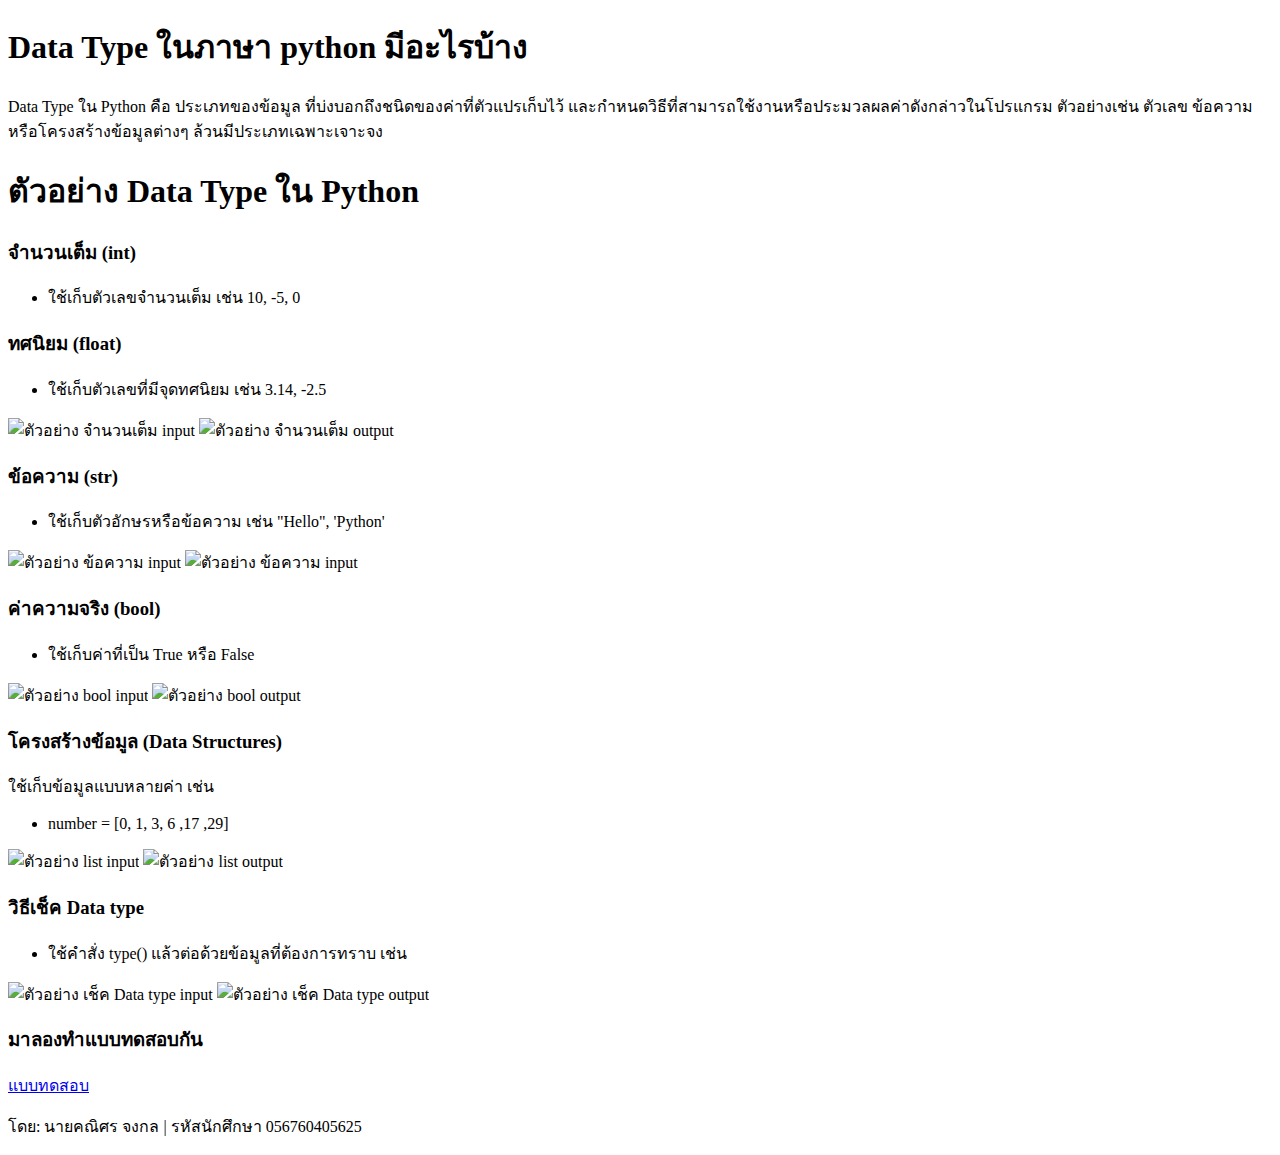
==== index.html @ c1c0dcb4 "add index" ====
<!DOCTYPE html>
<html lang="en">

<head>
    <meta charset="UTF-8">
    <meta name="viewport" content="width=device-width, initial-scale=1.0">
    <title>มาทำความรู้จัก Data type ในภาษา python</title>
    <link rel="stylesheet" href="stylee.css">

</head>

<body>
    <!--Hello-->
    <h1>Data Type ในภาษา python มีอะไรบ้าง</h1>
    <p>Data Type ใน Python คือ ประเภทของข้อมูล ที่บ่งบอกถึงชนิดของค่าที่ตัวแปรเก็บไว้ และกำหนดวิธีที่สามารถใช้งานหรือประมวลผลค่าดังกล่าวในโปรแกรม ตัวอย่างเช่น ตัวเลข ข้อความ หรือโครงสร้างข้อมูลต่างๆ ล้วนมีประเภทเฉพาะเจาะจง</p>

    <h1>ตัวอย่าง Data Type ใน Python</h1>
    
    <h3>จำนวนเต็ม (int)</h3>
    <ul>
        <li>ใช้เก็บตัวเลขจำนวนเต็ม เช่น 10, -5, 0</li>
    </ul>

    <h3>ทศนิยม (float)</h3>
    <ul>
        <li>ใช้เก็บตัวเลขที่มีจุดทศนิยม เช่น 3.14, -2.5</li>
    </ul>
    
    <img 
    class="ex-1"
    src="c:\Users\ROG Zephyrus\Pictures\Screenshots\Screenshot 2025-01-06 135157.png" 
    alt="ตัวอย่าง จำนวนเต็ม input"/>

    <img 
    class="ex-1"
    src="c:\Users\ROG Zephyrus\Pictures\Screenshots\Screenshot 2025-01-06 135203.png" 
    alt="ตัวอย่าง จำนวนเต็ม output"/>

    <h3>ข้อความ (str)</h3>
    <ul>
        <li>ใช้เก็บตัวอักษรหรือข้อความ เช่น "Hello", 'Python'</li>
    </ul>

    <img 
    class="ex-2"
    src="c:\Users\ROG Zephyrus\Pictures\Screenshots\Screenshot 2025-01-06 141234.png" alt="ตัวอย่าง ข้อความ input"/>

    <img 
    class="ex-2"
    src="c:\Users\ROG Zephyrus\Pictures\Screenshots\Screenshot 2025-01-06 141242.png" alt="ตัวอย่าง ข้อความ input"/>

    <h3>ค่าความจริง (bool)</h3>
    <ul>
        <li>ใช้เก็บค่าที่เป็น True หรือ False</li>
    </ul>
    
    <img 
    class="ex-3"
    src="c:\Users\ROG Zephyrus\Pictures\Screenshots\Screenshot 2025-01-06 142405.png" alt="ตัวอย่าง bool input"/>

    <img 
    class="ex-3"
    src="c:\Users\ROG Zephyrus\Pictures\Screenshots\Screenshot 2025-01-06 142414.png" alt="ตัวอย่าง bool output"/>

    <h3>โครงสร้างข้อมูล (Data Structures)</h3>
    <h>ใช้เก็บข้อมูลแบบหลายค่า เช่น</h>
    <ul>
        <li>number = [0, 1, 3, 6 ,17 ,29]</li>
    </ul>
    
    <img 
    class="ex-4"
    src="c:\Users\ROG Zephyrus\Pictures\Screenshots\Screenshot 2025-01-06 143451.png" alt="ตัวอย่าง list input"/>

    <img
    class="ex-4"
    src="c:\Users\ROG Zephyrus\Pictures\Screenshots\Screenshot 2025-01-06 143518.png" alt="ตัวอย่าง list output"/>

    <h3>วิธีเช็ค Data type </h3>
    <ul>
        <li>ใช้คำสั่ง type() แล้วต่อด้วยข้อมูลที่ต้องการทราบ เช่น</li>
    </ul>

    <img 
    class="ex-5"
    src="c:\Users\ROG Zephyrus\Pictures\Screenshots\Screenshot 2025-01-06 144559.png" alt="ตัวอย่าง เช็ค Data type input "/>

    <img 
    class="ex-5"
    src="c:\Users\ROG Zephyrus\Pictures\Screenshots\Screenshot 2025-01-06 144609.png" alt="ตัวอย่าง เช็ค Data type output "/>

    <h3>มาลองทำแบบทดสอบกัน</h3>
    <a href="contact.html" target="_blank">แบบทดสอบ</a>

    <footer>
        <p>โดย: นายคณิศร จงกล | รหัสนักศึกษา 056760405625</p>
    </footer>

</body>

</html>
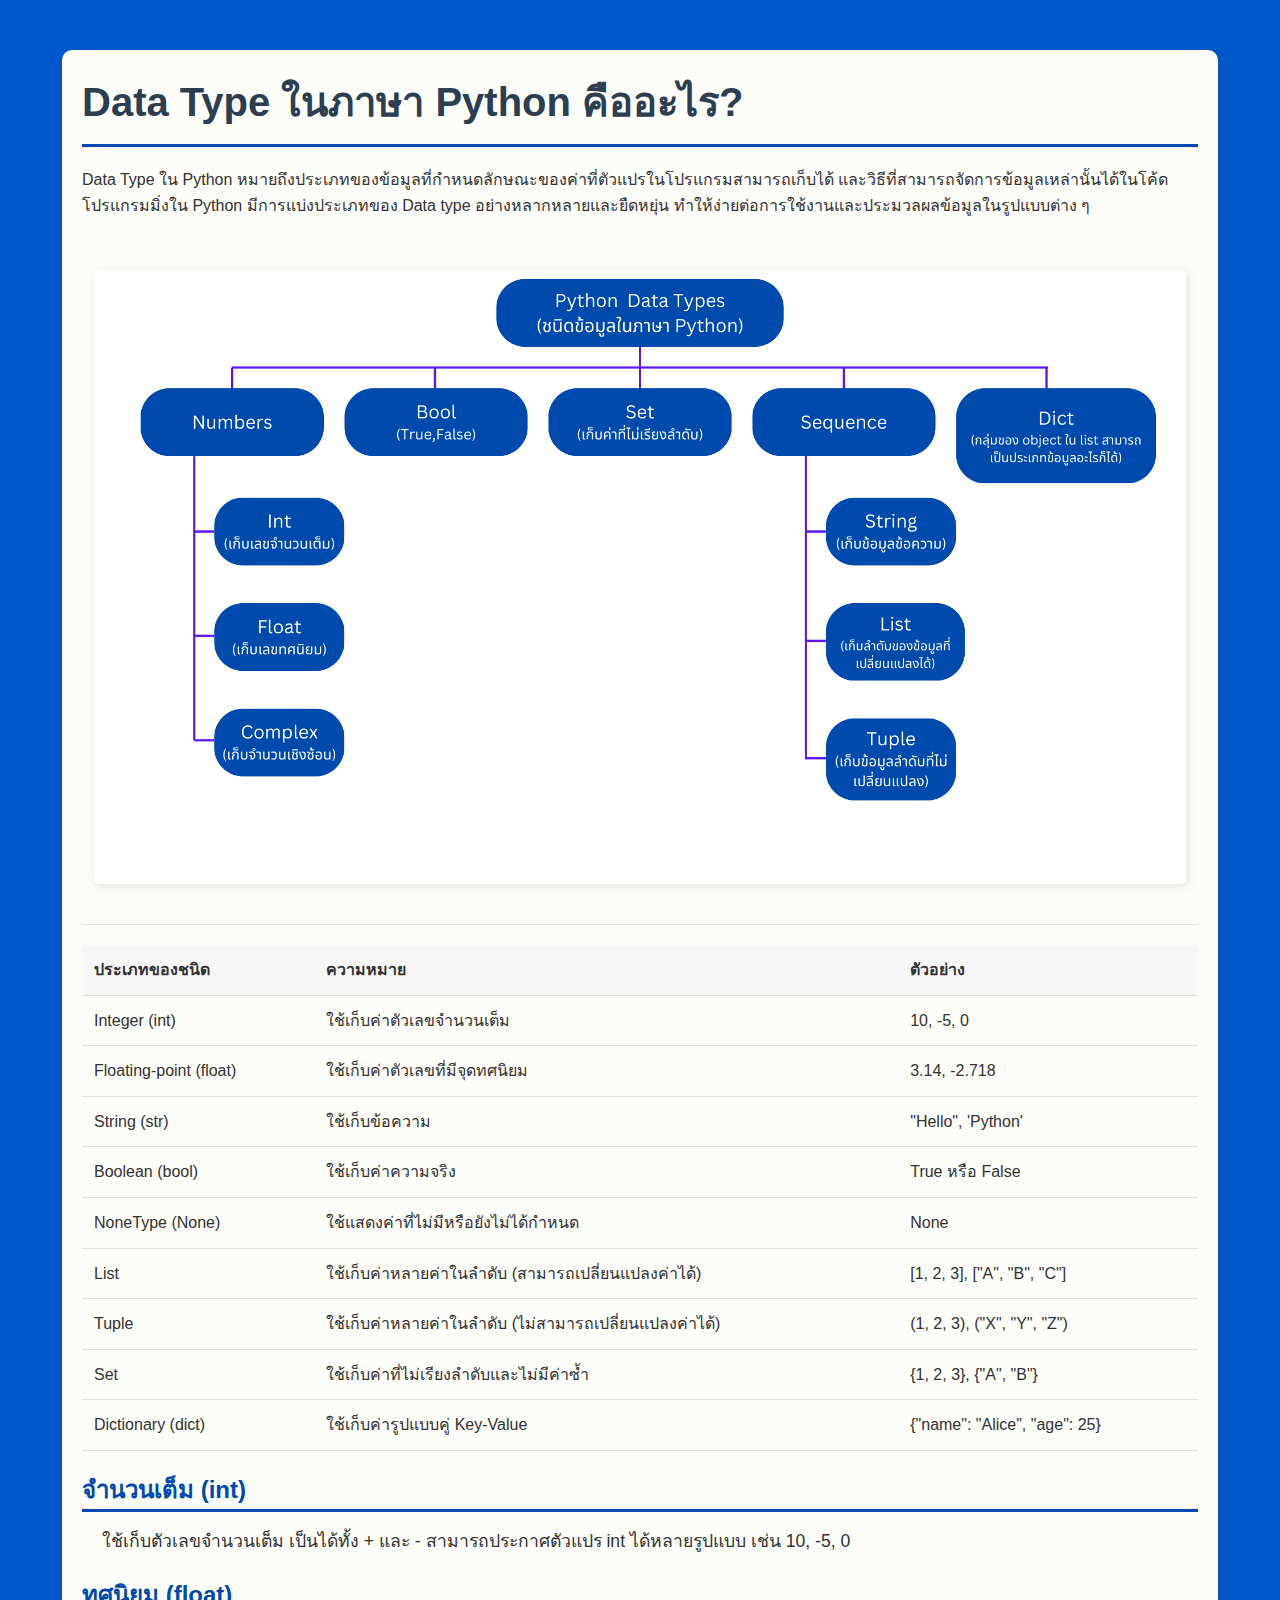
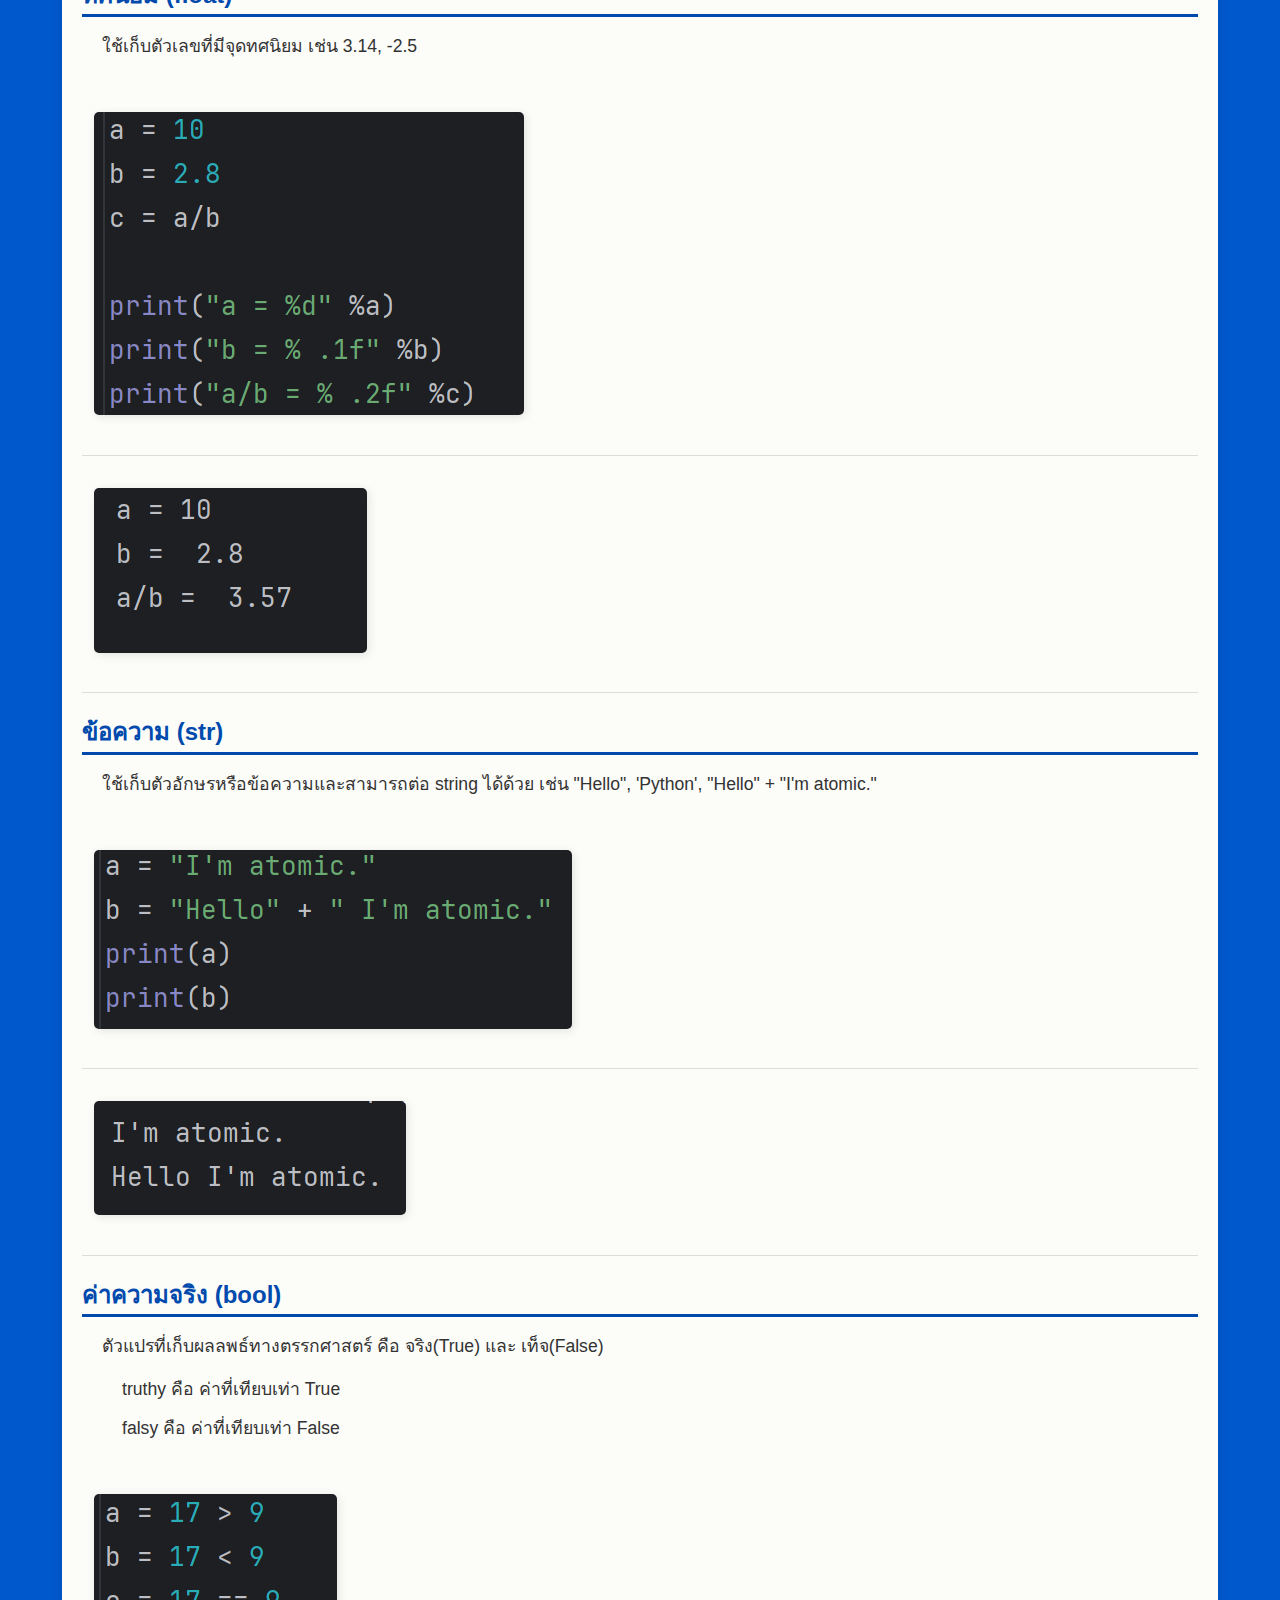
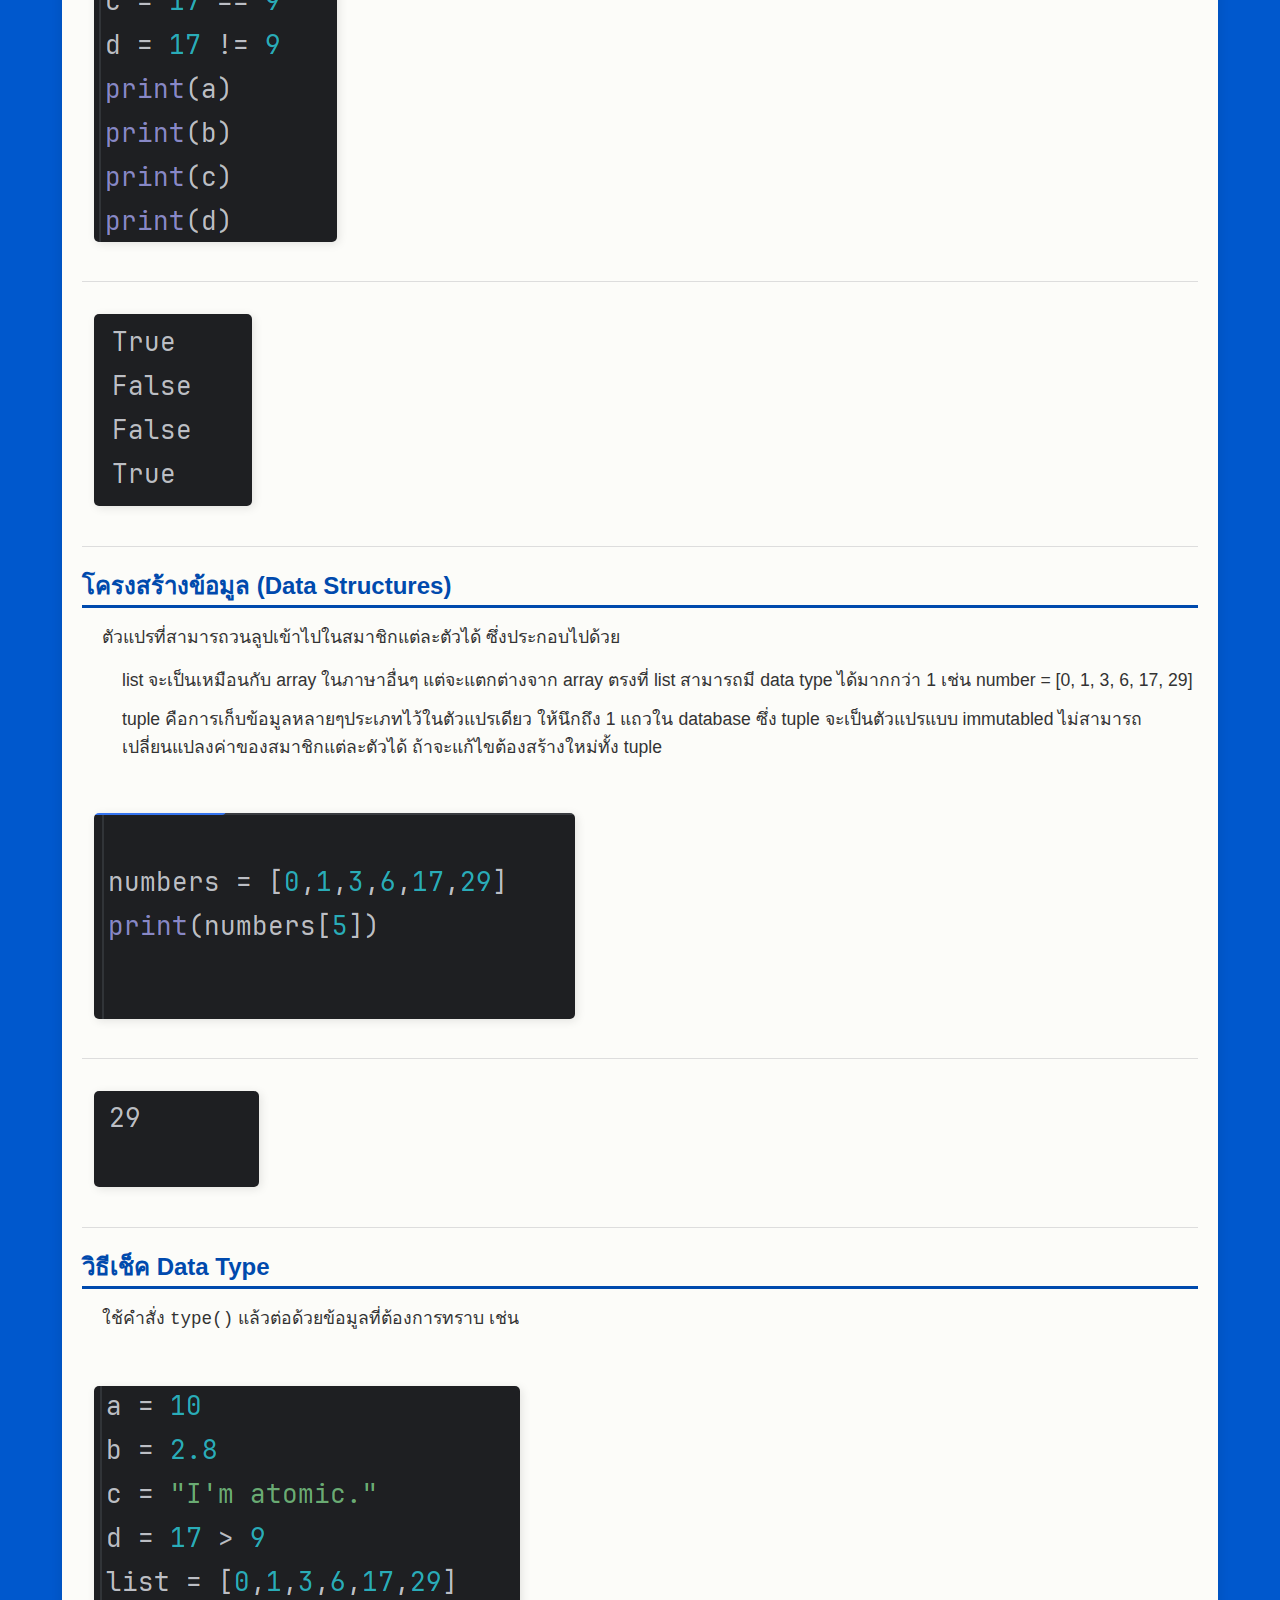
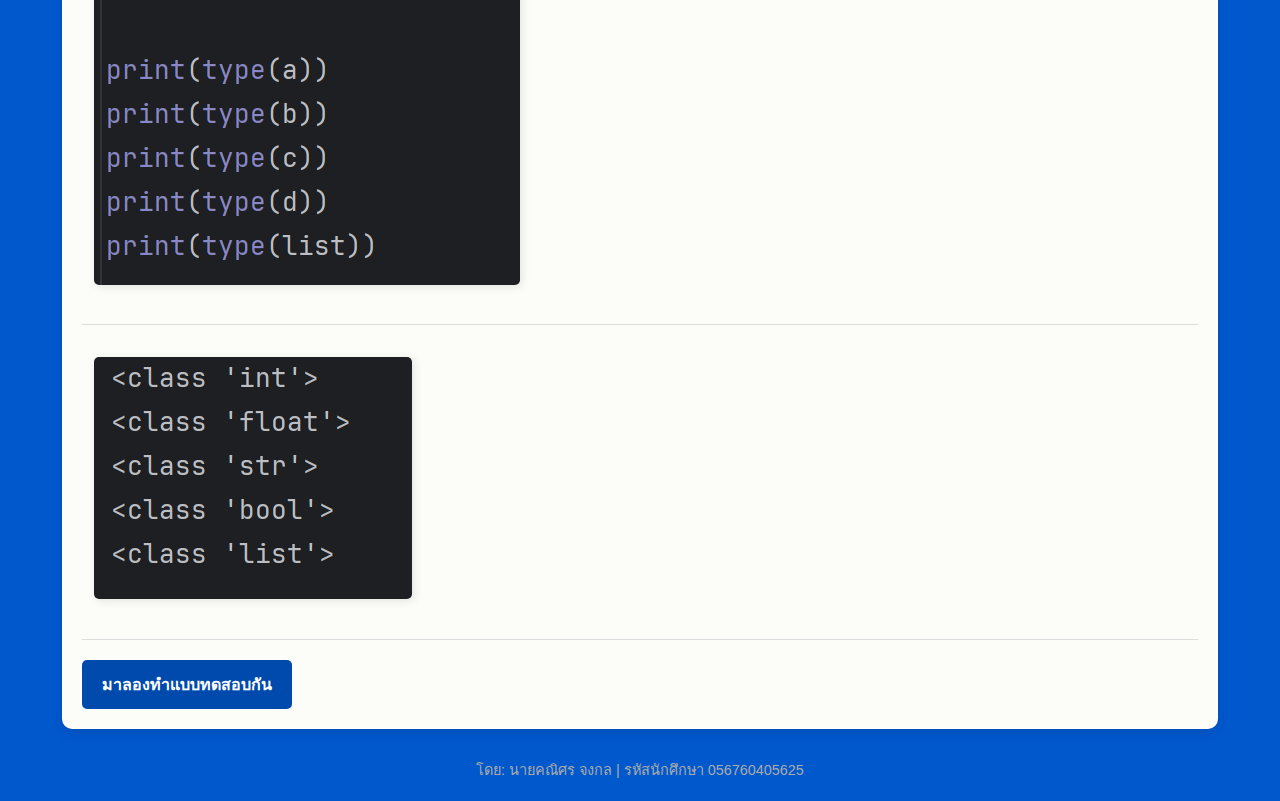
==== commit ad65077f: "add" ====
--- a/index.html
+++ b/index.html
@@ -1,101 +1,203 @@
 <!DOCTYPE html>
-<html lang="en">
+<html lang="th">
 
 <head>
     <meta charset="UTF-8">
     <meta name="viewport" content="width=device-width, initial-scale=1.0">
-    <title>มาทำความรู้จัก Data type ในภาษา python</title>
-    <link rel="stylesheet" href="stylee.css">
-
+    <title>มาทำความรู้จัก Data type ในภาษา Python</title>
+    <link rel="stylesheet" href="style.css">
+    <link rel="icon" href="pictures/icon data type-Photoroom.png" type="image/png">
 </head>
 
 <body>
-    <!--Hello-->
-    <h1>Data Type ในภาษา python มีอะไรบ้าง</h1>
-    <p>Data Type ใน Python คือ ประเภทของข้อมูล ที่บ่งบอกถึงชนิดของค่าที่ตัวแปรเก็บไว้ และกำหนดวิธีที่สามารถใช้งานหรือประมวลผลค่าดังกล่าวในโปรแกรม ตัวอย่างเช่น ตัวเลข ข้อความ หรือโครงสร้างข้อมูลต่างๆ ล้วนมีประเภทเฉพาะเจาะจง</p>
-
-    <h1>ตัวอย่าง Data Type ใน Python</h1>
-    
-    <h3>จำนวนเต็ม (int)</h3>
-    <ul>
-        <li>ใช้เก็บตัวเลขจำนวนเต็ม เช่น 10, -5, 0</li>
-    </ul>
-
-    <h3>ทศนิยม (float)</h3>
-    <ul>
-        <li>ใช้เก็บตัวเลขที่มีจุดทศนิยม เช่น 3.14, -2.5</li>
-    </ul>
-    
-    <img 
-    class="ex-1"
-    src="c:\Users\ROG Zephyrus\Pictures\Screenshots\Screenshot 2025-01-06 135157.png" 
-    alt="ตัวอย่าง จำนวนเต็ม input"/>
-
-    <img 
-    class="ex-1"
-    src="c:\Users\ROG Zephyrus\Pictures\Screenshots\Screenshot 2025-01-06 135203.png" 
-    alt="ตัวอย่าง จำนวนเต็ม output"/>
-
-    <h3>ข้อความ (str)</h3>
-    <ul>
-        <li>ใช้เก็บตัวอักษรหรือข้อความ เช่น "Hello", 'Python'</li>
-    </ul>
-
-    <img 
-    class="ex-2"
-    src="c:\Users\ROG Zephyrus\Pictures\Screenshots\Screenshot 2025-01-06 141234.png" alt="ตัวอย่าง ข้อความ input"/>
-
-    <img 
-    class="ex-2"
-    src="c:\Users\ROG Zephyrus\Pictures\Screenshots\Screenshot 2025-01-06 141242.png" alt="ตัวอย่าง ข้อความ input"/>
-
-    <h3>ค่าความจริง (bool)</h3>
-    <ul>
-        <li>ใช้เก็บค่าที่เป็น True หรือ False</li>
-    </ul>
-    
-    <img 
-    class="ex-3"
-    src="c:\Users\ROG Zephyrus\Pictures\Screenshots\Screenshot 2025-01-06 142405.png" alt="ตัวอย่าง bool input"/>
-
-    <img 
-    class="ex-3"
-    src="c:\Users\ROG Zephyrus\Pictures\Screenshots\Screenshot 2025-01-06 142414.png" alt="ตัวอย่าง bool output"/>
-
-    <h3>โครงสร้างข้อมูล (Data Structures)</h3>
-    <h>ใช้เก็บข้อมูลแบบหลายค่า เช่น</h>
-    <ul>
-        <li>number = [0, 1, 3, 6 ,17 ,29]</li>
-    </ul>
-    
-    <img 
-    class="ex-4"
-    src="c:\Users\ROG Zephyrus\Pictures\Screenshots\Screenshot 2025-01-06 143451.png" alt="ตัวอย่าง list input"/>
-
-    <img
-    class="ex-4"
-    src="c:\Users\ROG Zephyrus\Pictures\Screenshots\Screenshot 2025-01-06 143518.png" alt="ตัวอย่าง list output"/>
-
-    <h3>วิธีเช็ค Data type </h3>
-    <ul>
-        <li>ใช้คำสั่ง type() แล้วต่อด้วยข้อมูลที่ต้องการทราบ เช่น</li>
-    </ul>
-
-    <img 
-    class="ex-5"
-    src="c:\Users\ROG Zephyrus\Pictures\Screenshots\Screenshot 2025-01-06 144559.png" alt="ตัวอย่าง เช็ค Data type input "/>
-
-    <img 
-    class="ex-5"
-    src="c:\Users\ROG Zephyrus\Pictures\Screenshots\Screenshot 2025-01-06 144609.png" alt="ตัวอย่าง เช็ค Data type output "/>
-
-    <h3>มาลองทำแบบทดสอบกัน</h3>
-    <a href="contact.html" target="_blank">แบบทดสอบ</a>
-
-    <footer>
-        <p>โดย: นายคณิศร จงกล | รหัสนักศึกษา 056760405625</p>
-    </footer>
-
+    <div class="container">
+        <h1>Data Type ในภาษา Python คืออะไร?</h1>
+        <p>
+            Data Type ใน Python หมายถึงประเภทของข้อมูลที่กำหนดลักษณะของค่าที่ตัวแปรในโปรแกรมสามารถเก็บได้
+            และวิธีที่สามารถจัดการข้อมูลเหล่านั้นได้ในโค้ด โปรแกรมมิ่งใน Python มีการแบ่งประเภทของ Data type
+            อย่างหลากหลายและยืดหยุ่น ทำให้ง่ายต่อการใช้งานและประมวลผลข้อมูลในรูปแบบต่าง ๆ
+        </p>
+
+        <table>
+            <thead>
+                <tr>
+                    <td>
+                        <img src="pictures/Python Data Type.png" alt="รูปตัวอย่าง Data Type ใน Python" />
+                    </td>
+                </tr>
+            </thead>
+        </table>
+
+        <table>
+            <thead>
+                <tr>
+                    <th>ประเภทของชนิด</th>
+                    <th>ความหมาย</th>
+                    <th>ตัวอย่าง</th>
+                </tr>
+            </thead>
+            <tbody>
+                <tr>
+                    <td>Integer (int)</td>
+                    <td>ใช้เก็บค่าตัวเลขจำนวนเต็ม</td>
+                    <td>10, -5, 0</td>
+                </tr>
+                <tr>
+                    <td>Floating-point (float)</td>
+                    <td>ใช้เก็บค่าตัวเลขที่มีจุดทศนิยม</td>
+                    <td>3.14, -2.718</td>
+                </tr>
+                <tr>
+                    <td>String (str)</td>
+                    <td>ใช้เก็บข้อความ</td>
+                    <td>"Hello", 'Python'</td>
+                </tr>
+                <tr>
+                    <td>Boolean (bool)</td>
+                    <td>ใช้เก็บค่าความจริง</td>
+                    <td>True หรือ False</td>
+                </tr>
+                <tr>
+                    <td>NoneType (None)</td>
+                    <td>ใช้แสดงค่าที่ไม่มีหรือยังไม่ได้กำหนด</td>
+                    <td>None</td>
+                </tr>
+                <tr>
+                    <td>List</td>
+                    <td>ใช้เก็บค่าหลายค่าในลำดับ (สามารถเปลี่ยนแปลงค่าได้)</td>
+                    <td>[1, 2, 3], ["A", "B", "C"]</td>
+                </tr>
+                <tr>
+                    <td>Tuple</td>
+                    <td>ใช้เก็บค่าหลายค่าในลำดับ (ไม่สามารถเปลี่ยนแปลงค่าได้)</td>
+                    <td>(1, 2, 3), ("X", "Y", "Z")</td>
+                </tr>
+                <tr>
+                    <td>Set</td>
+                    <td>ใช้เก็บค่าที่ไม่เรียงลำดับและไม่มีค่าซ้ำ</td>
+                    <td>{1, 2, 3}, {"A", "B"}</td>
+                </tr>
+                <tr>
+                    <td>Dictionary (dict)</td>
+                    <td>ใช้เก็บค่ารูปแบบคู่ Key-Value</td>
+                    <td>{"name": "Alice", "age": 25}</td>
+                </tr>
+            </tbody>
+        </table>
+
+        <h3>จำนวนเต็ม (int)</h3>
+        <ul>
+            <li>ใช้เก็บตัวเลขจำนวนเต็ม เป็นได้ทั้ง + และ - สามารถประกาศตัวแปร int ได้หลายรูปแบบ เช่น 10, -5, 0</li>
+        </ul>
+
+        <h3>ทศนิยม (float)</h3>
+        <ul>
+            <li>ใช้เก็บตัวเลขที่มีจุดทศนิยม เช่น 3.14, -2.5</li>
+        </ul>
+
+        <table>
+            <thead>
+                <tr>
+                    <td><img class="ex-1" src="pictures/Screenshot 2025-01-06 135157.png" alt="ตัวอย่าง จำนวนเต็ม input" /></td>
+                </tr>
+            </thead>
+            <tbody>
+                <tr>
+                    <td><img class="ex-1" src="pictures/Screenshot 2025-01-06 135203.png" alt="ตัวอย่าง จำนวนเต็ม output" /></td>
+                </tr>
+            </tbody>
+        </table>
+
+        <h3>ข้อความ (str)</h3>
+        <ul>
+            <li>ใช้เก็บตัวอักษรหรือข้อความและสามารถต่อ string ได้ด้วย เช่น "Hello", 'Python', "Hello" + "I'm atomic."</li>
+        </ul>
+
+        <table>
+            <thead>
+                <tr>
+                    <td><img class="ex-2" src="pictures/Screenshot 2025-01-06 141234.png" alt="ตัวอย่าง ข้อความ input" /></td>
+                </tr>
+            </thead>
+            <tbody>
+                <tr>
+                    <td><img class="ex-2" src="pictures/Screenshot 2025-01-06 141242.png" alt="ตัวอย่าง ข้อความ output" /></td>
+                </tr>
+            </tbody>
+        </table>
+
+        <h3>ค่าความจริง (bool)</h3>
+        <ul>
+            <li>ตัวแปรที่เก็บผลลพธ์ทางตรรกศาสตร์ คือ จริง(True) และ เท็จ(False)
+                <ul>
+                    <li>truthy คือ ค่าที่เทียบเท่า True</li>
+                    <li>falsy คือ ค่าที่เทียบเท่า False</li>
+                </ul>
+            </li>
+        </ul>
+
+        <table>
+            <thead>
+                <tr>
+                    <td><img class="ex-3" src="pictures/Screenshot 2025-01-06 142405.png" alt="ตัวอย่าง bool input" /></td>
+                </tr>
+            </thead>
+            <tbody>
+                <tr>
+                    <td><img class="ex-3" src="pictures/Screenshot 2025-01-06 142414.png" alt="ตัวอย่าง bool output" /></td>
+                </tr>
+            </tbody>
+        </table>
+
+        <h3>โครงสร้างข้อมูล (Data Structures)</h3>
+        <ul>
+            <li>
+                ตัวแปรที่สามารถวนลูปเข้าไปในสมาชิกแต่ละตัวได้ ซึ่งประกอบไปด้วย
+                <ul>
+                    <li>list จะเป็นเหมือนกับ array ในภาษาอื่นๆ แต่จะแตกต่างจาก array ตรงที่ list สามารถมี data type ได้มากกว่า 1 เช่น number = [0, 1, 3, 6, 17, 29]</li>
+                    <li>tuple คือการเก็บข้อมูลหลายๆประเภทไว้ในตัวแปรเดียว ให้นึกถึง 1 แถวใน database ซึ่ง tuple จะเป็นตัวแปรแบบ immutabled ไม่สามารถเปลี่ยนแปลงค่าของสมาชิกแต่ละตัวได้ ถ้าจะแก้ไขต้องสร้างใหม่ทั้ง tuple</li>
+                </ul>
+            </li>
+        </ul>
+
+        <table>
+            <thead>
+                <tr>
+                    <td><img class="ex-4" src="pictures/Screenshot 2025-01-06 143451.png" alt="ตัวอย่าง list input" /></td>
+                </tr>
+            </thead>
+            <tbody>
+                <tr>
+                    <td><img class="ex-4" src="pictures/Screenshot 2025-01-06 143518.png" alt="ตัวอย่าง list output" /></td>
+                </tr>
+            </tbody>
+        </table>
+
+        <h3>วิธีเช็ค Data Type</h3>
+        <ul>
+            <li>ใช้คำสั่ง <code>type()</code> แล้วต่อด้วยข้อมูลที่ต้องการทราบ เช่น</li>
+        </ul>
+
+        <table>
+            <thead>
+                <tr>
+                    <td><img class="ex-5" src="pictures/Screenshot 2025-01-06 144559.png" alt="ตัวอย่าง เช็ค Data type input" /></td>
+                </tr>
+            </thead>
+            <tbody>
+                <tr>
+                    <td><img class="ex-5" src="pictures/Screenshot 2025-01-06 144609.png" alt="ตัวอย่าง เช็ค Data type output" /></td>
+                </tr>
+            </tbody>
+        </table>
+        <a href="ex.html" target="_blank" class="button-link">มาลองทำแบบทดสอบกัน</a>
+    </div>
+</table>
+</div>
+        <footer>
+            <p>โดย: นายคณิศร จงกล | รหัสนักศึกษา 056760405625</p>
+        </footer>
+    </div>
 </body>
 
-</html>+</html>
--- a/style.css
+++ b/style.css
@@ -0,0 +1,161 @@
+body, h1, h2, h3, p, ul, li, a, table {
+    margin: 0;
+    padding: 0;
+    box-sizing: border-box;
+}
+
+body {
+    font-family: 'Arial', sans-serif;
+    line-height: 1.6;
+    background-color: #0058cd;
+    color: #333;
+    padding: 20px;
+}
+
+.container {
+    width: 90%;
+    max-width: 1200px; 
+    margin: 30px auto;
+    padding: 20px;
+    background-color: #fcfcf9;
+    border-radius: 10px;
+    box-shadow: 0 4px 12px rgba(0, 0, 0, 0.1); 
+    text-align: left;
+}
+
+h1 {
+    font-size: 2.5rem;
+    color: #2c3e50;
+    border-bottom: 3px solid #004aad; 
+    padding-bottom: 10px;
+    margin-bottom: 20px;
+}
+
+h3 {
+    font-size: 1.5rem;
+    color: #004aad;
+    margin: 20px 0 10px;
+    border-bottom: 3px solid #004aad;
+}
+
+h {
+    font-size: 1.2rem;
+    color: #333;
+    margin-bottom: 10px;
+}
+
+a {
+    color: #2980b9;
+    text-decoration: none;
+    font-weight: bold;
+    transition: color 0.3s ease;
+}
+
+a:hover {
+    color: #ffffff; 
+    text-decoration: underline;
+}
+
+ul {
+    list-style: none;
+    padding-left: 20px;
+    margin: 15px 0;
+}
+
+ul li {
+    margin-bottom: 10px;
+    font-size: 1.1rem;
+    color: #333;
+}
+
+table {
+    width: 100%;
+    border-collapse: collapse;
+    margin: 20px 0;
+}
+
+table th, table td {
+    padding: 12px;
+    text-align: left;
+    border-bottom: 1px solid #ddd;
+    font-size: 1rem;
+}
+
+table th {
+    background-color: #f7f7f7;
+    color: #333;
+}
+
+img {
+    max-width: 100%;
+    height: auto;
+    margin: 20px 0;
+    border-radius: 5px;
+    box-shadow: 2px 2px 10px rgba(0, 0, 0, 0.1); /* เพิ่มเงา */
+}
+
+button {
+    background-color: #004aad;
+    color: white;
+    border: none;
+    padding: 12px 20px;
+    border-radius: 5px;
+    cursor: pointer;
+    transition: background-color 0.3s ease;
+    font-size: 1rem;
+}
+
+button:hover {
+    background-color: #003d8e;
+}
+
+footer {
+    text-align: center;
+    margin-top: 30px;
+    color: #aaa;
+    font-size: 0.9rem;
+}
+
+.button-link {
+    display: inline-block;
+    background-color: #004aad;
+    color: white;
+    text-decoration: none;
+    padding: 12px 20px;
+    border-radius: 5px;
+    font-size: 1rem;
+    text-align: center;
+    cursor: pointer;
+    transition: background-color 0.3s ease;
+}
+
+.button-link:hover {
+    background-color: #003d8e;
+}
+
+@media (max-width: 768px) {
+    body {
+        padding: 10px;
+    }
+
+    .container {
+        width: 100%;
+        padding: 15px;
+    }
+
+    h1 {
+        font-size: 2rem;
+    }
+
+    h3 {
+        font-size: 1.3rem;
+    }
+
+    table th, table td {
+        font-size: 0.9rem;
+    }
+
+    button {
+        padding: 10px 15px;
+    }
+}
